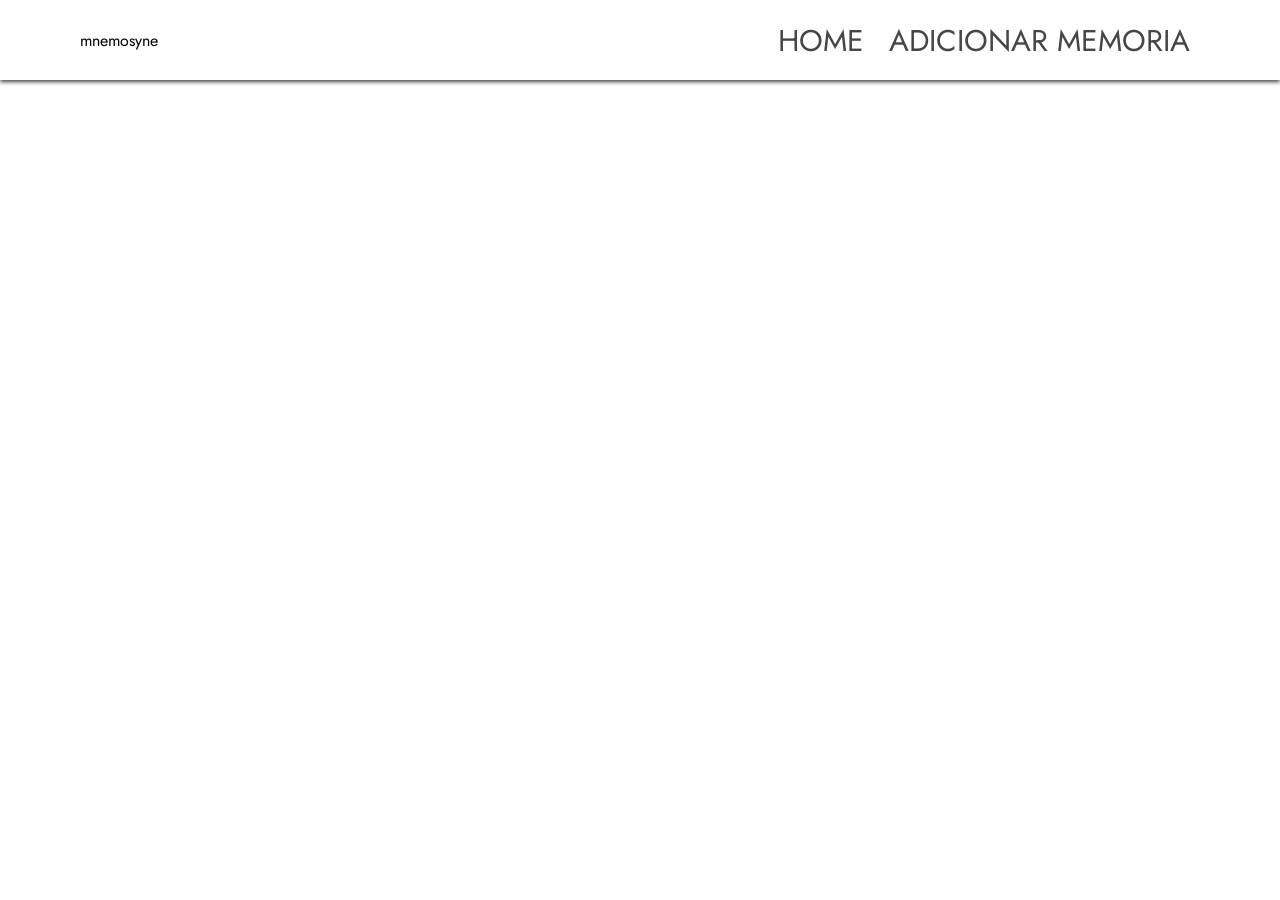
==== home/index.html @ 3dabdef2 "cabecalho tela home" ====
<!DOCTYPE html>
<html lang="pt br">
<head>

    <meta charset="UTF-8">
    
    <title>mnemosyne - home</title>

    <link rel="stylesheet" href="home.css">
</head>

<body>

   <header class="app-header">

        <P>mnemosyne</P>
        <div class="links">
        

        <div>
            <a href="">HOME</a>
            <a href="">ADICIONAR MEMORIA</a>
        </div>


  </header> 


</body>
</html>
---- home/home.css ----
@import url('https://fonts.googleapis.com/css2?family=Jost:ital,wght@0,100..900;1,100..900&display=swap');

* { 

    margin: 0px;
    padding: 0px;
    font-family: "jost";
}




.app-header {

    
    height: 80px;
    
    display: flex;
    align-items: center;
    justify-content: space-between;
    padding-left: 80px;
    padding-right: 80px;
    box-shadow: 0px 2px 4px #464646 ;

}

.links a {
     font-size: 30px;
     text-decoration: none;
     color: #464646;
     padding: 10px;

}
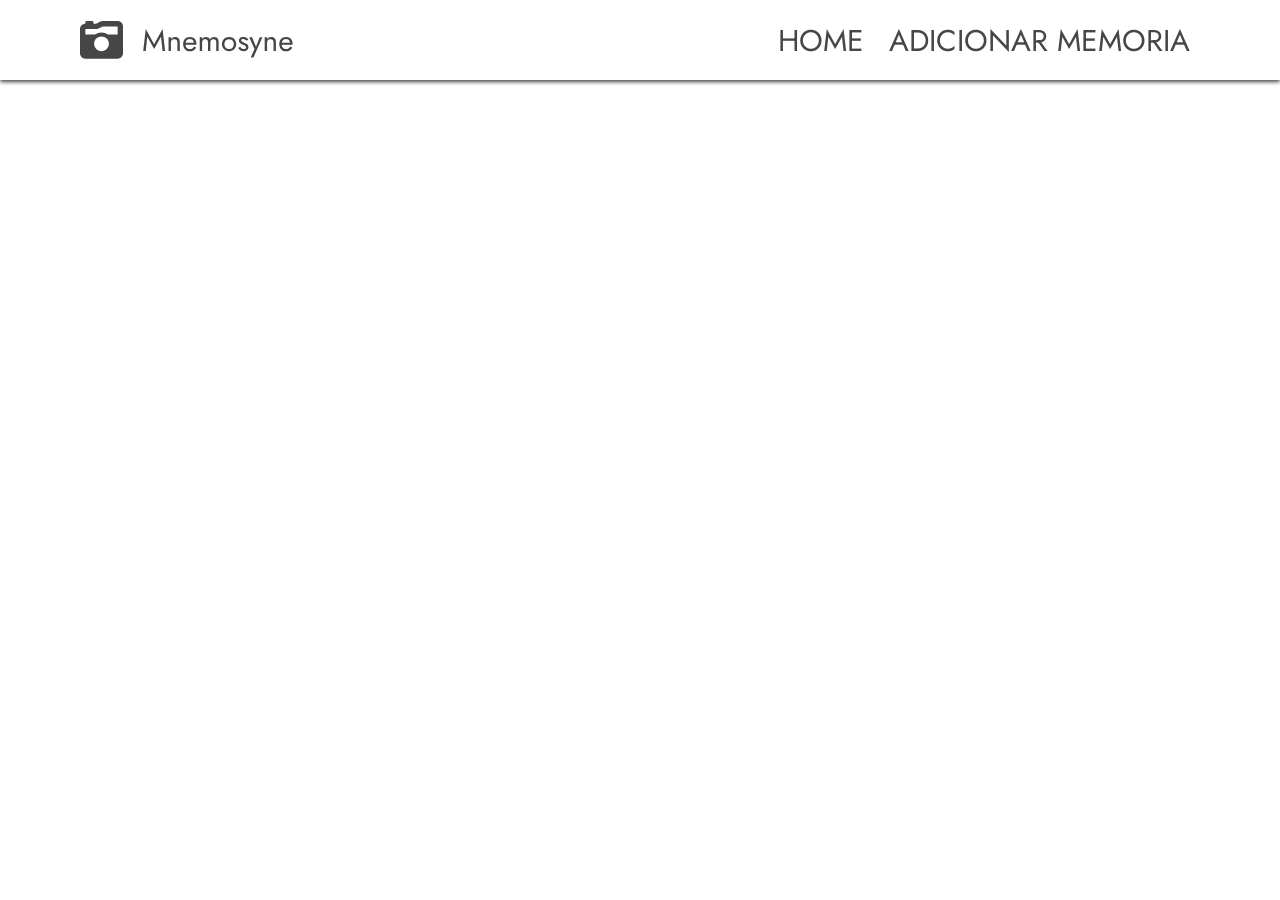
==== commit d3de9ba2: "finalizando cabecalho" ====
--- a/home/index.html
+++ b/home/index.html
@@ -13,7 +13,7 @@
 
    <header class="app-header">
 
-        <P>mnemosyne</P>
+      <img src="../assets/icons/mnemosyne-logo.svg" alt="logo do site mnemosyne.">
         <div class="links">
         
 
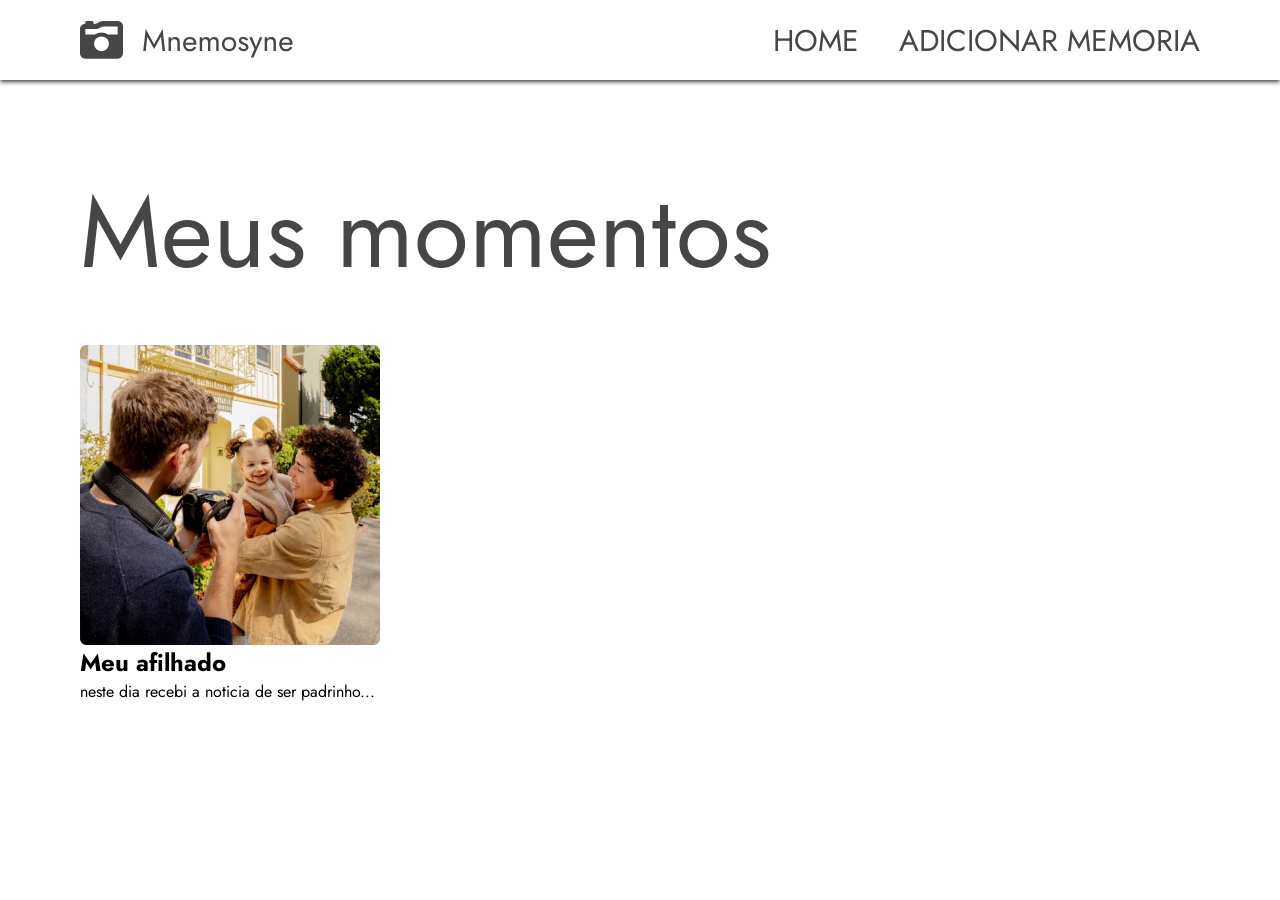
==== commit 804cb1ba: "finalizamos a primeira imagem" ====
--- a/home/index.html
+++ b/home/index.html
@@ -7,6 +7,7 @@
     <title>mnemosyne - home</title>
 
     <link rel="stylesheet" href="home.css">
+    <link rel="stylesheet" href="../assets/styles/global.css">
 </head>
 
 <body>
@@ -24,7 +25,24 @@
 
 
   </header> 
+ <main class="app-main">
 
+ <h1>Meus momentos</h1>
+ <div class="memories-container">
+<div class="memory-card">
+<div class="image"> </div>
+
+    <h2>Meu afilhado</h2>
+    <p>neste dia recebi a noticia de ser padrinho...</p>
+
+
+        </div>
+    </div>
+</div>
+
+
+
+</main>
 
 </body>
 </html>
--- a/home/home.css
+++ b/home/home.css
@@ -28,8 +28,28 @@
      font-size: 30px;
      text-decoration: none;
      color: #464646;
-     padding: 10px;
+     padding-left: 35px;
 
+}
+
+.app-main {
+
+    padding: 80px;
+  
+}
+
+.memory-card {
+
+    margin-right: 40px;
+    margin-bottom: 40px; ;
+
+}
+.memory-card .image {
+
+  height: 300px;
+  width: 300px;
+ background-image:url(../assets/imgs/bg1.png) ;
+background-size: cover;
 }
 
 
--- a/assets/styles/global.css
+++ b/assets/styles/global.css
@@ -0,0 +1,8 @@
+h1 {
+
+    font-size:100px ;
+    font-weight:normal ;
+    margin-bottom:40px ;
+    color: #464646;
+}
+
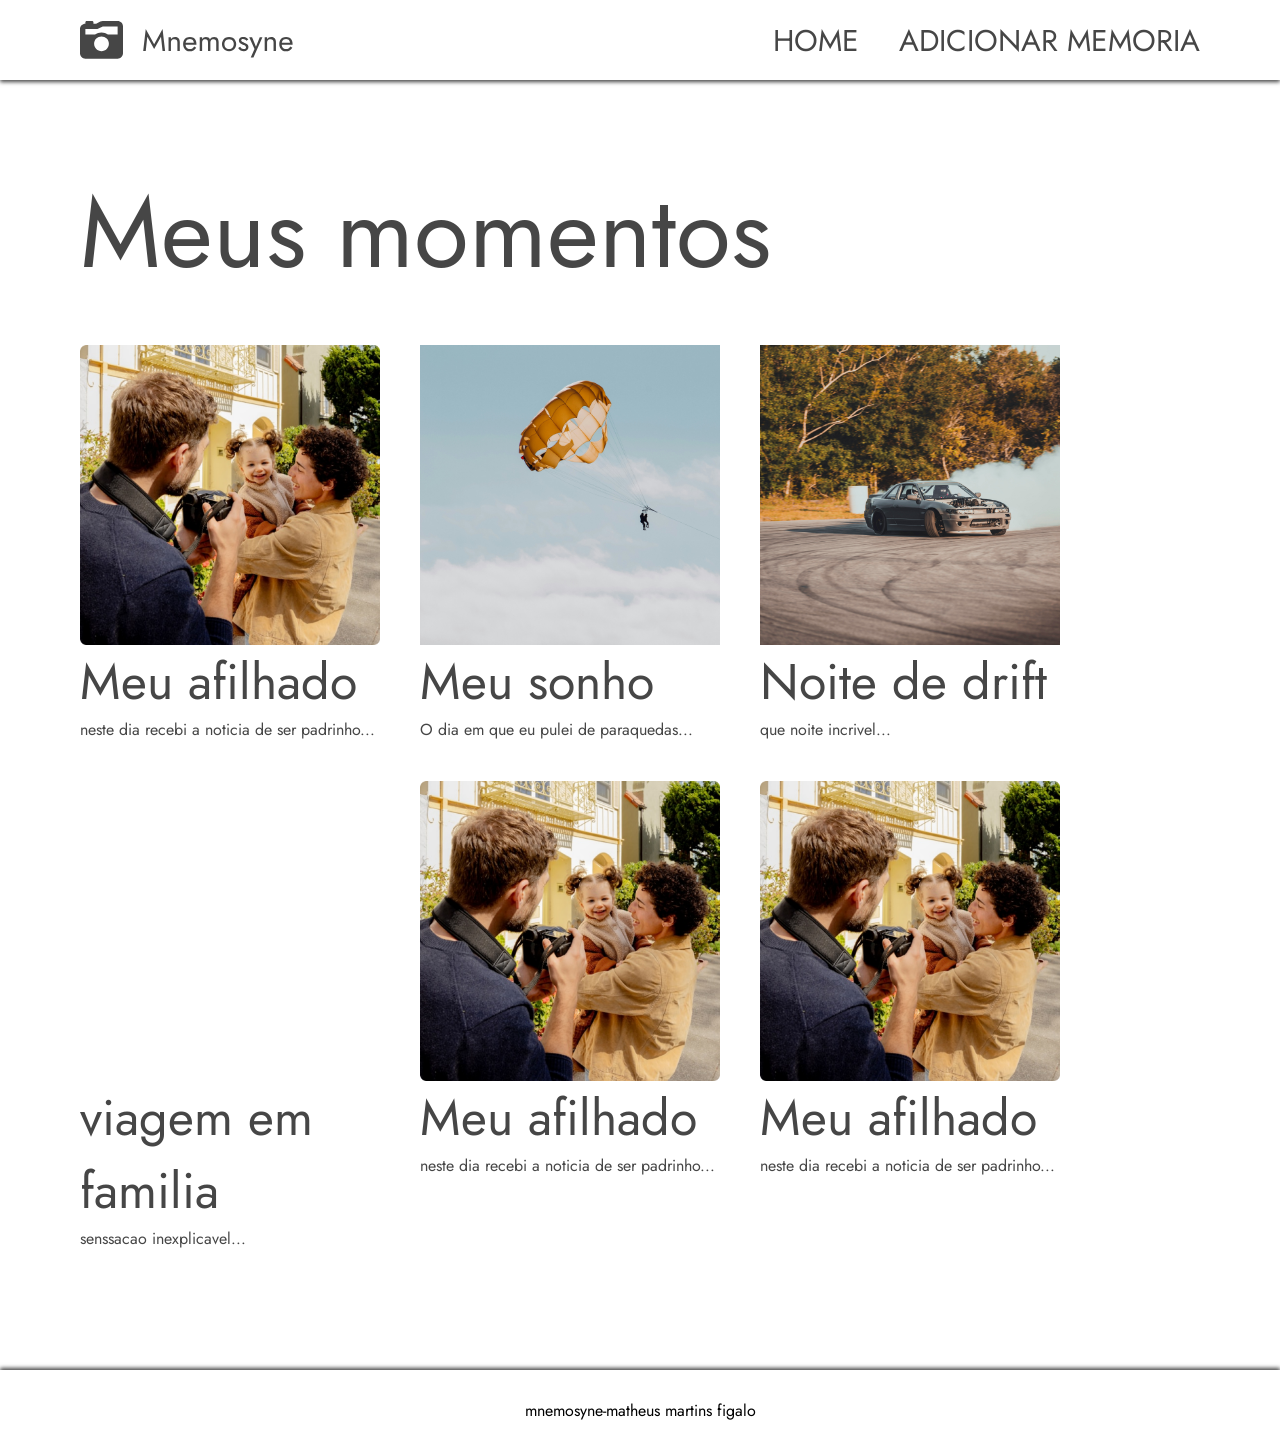
==== commit d6e1b184: "finalizando o home" ====
--- a/home/index.html
+++ b/home/index.html
@@ -1,9 +1,10 @@
 <!DOCTYPE html>
 <html lang="pt br">
+
 <head>
 
     <meta charset="UTF-8">
-    
+
     <title>mnemosyne - home</title>
 
     <link rel="stylesheet" href="home.css">
@@ -12,37 +13,87 @@
 
 <body>
 
-   <header class="app-header">
+    <header class="app-header">
 
-      <img src="../assets/icons/mnemosyne-logo.svg" alt="logo do site mnemosyne.">
+        <img src="../assets/icons/mnemosyne-logo.svg" alt="logo do site mnemosyne.">
         <div class="links">
-        
 
-        <div>
-            <a href="">HOME</a>
-            <a href="">ADICIONAR MEMORIA</a>
+
+            <div>
+                <a href="">HOME</a>
+                <a href="">ADICIONAR MEMORIA</a>
+            </div>
+
+
+    </header>
+    <main class="app-main">
+
+        <h1>Meus momentos</h1>
+        <div class="memories-container">
+            <div class="memory-card">
+                <div class="image"> </div>
+
+                <h2>Meu afilhado</h2>
+
+                <p>neste dia recebi a noticia de ser padrinho...</p>
+
+
+            </div>
+            <div class="memory-card">
+                <div class="image2"> </div>
+
+                <h2> Meu sonho </h2>
+                <p>O dia em que eu pulei de paraquedas...</p>
+                
+
+            </div>
+            <div class="memory-card">
+                <div class="image3"> </div>
+
+                <h2>Noite de drift</h2>
+                <p>que noite incrivel...</p>
+
+
+            </div>
+            <div class="memory-card">
+                <div class="image4"> </div>
+
+                <h2>viagem em familia</h2>
+                <p>senssacao inexplicavel...</p>
+
+
+            </div>
+            <div class="memory-card">
+                <div class="image"> </div>
+
+                <h2>Meu afilhado</h2>
+                <p>neste dia recebi a noticia de ser padrinho...</p>
+
+
+            </div>
+            <div class="memory-card">
+                <div class="image"> </div>
+
+                <h2>Meu afilhado</h2>
+                <p>neste dia recebi a noticia de ser padrinho...</p>
+
+
+            </div>
+
+
+
+
+        </div>
         </div>
 
 
-  </header> 
- <main class="app-main">
 
- <h1>Meus momentos</h1>
- <div class="memories-container">
-<div class="memory-card">
-<div class="image"> </div>
+    </main>
+    <footer class="app-footer">
 
-    <h2>Meu afilhado</h2>
-    <p>neste dia recebi a noticia de ser padrinho...</p>
-
-
-        </div>
-    </div>
-</div>
-
-
-
-</main>
+        <p>mnemosyne-matheus martins figalo</p>
+    </footer>
 
 </body>
+
 </html>
--- a/home/home.css
+++ b/home/home.css
@@ -42,17 +42,83 @@
 
     margin-right: 40px;
     margin-bottom: 40px; ;
+    
+    transition: all ease 0.3s;
+    max-width: 300px;
+}
+
+.memory-card :hover {
+
+cursor: pointer;
+scale: 1.02;
+
 
 }
 .memory-card .image {
 
   height: 300px;
   width: 300px;
- background-image:url(../assets/imgs/bg1.png) ;
+ background-image:url(../assets/imgs/crianca.png) ;
 background-size: cover;
 }
 
+.memory-card h2 {
+ font-size: 50px;
+ font-weight: normal;
+ color: #464646;
 
+}
+
+.memory-card p {
+
+color: #464646;
+
+}
+.memories-container {
+
+display: flex ;
+flex-wrap: wrap;
+
+
+}
+
+.app-footer {
+
+    
+    height: 80px;
+    
+    display: flex;
+    align-items: center;
+    justify-content: center;
+    padding-left: 80px;
+    padding-right: 80px;
+    box-shadow: 0px -2px 4px #464646 ;
+
+}
+
+.memory-card .image2 {
+
+    height: 300px;
+    width: 300px;
+   background-image:url(../assets/imgs/paraquedas.jpg) ;
+  background-size: cover;
+  }
+
+  .memory-card .image3 {
+
+    height: 300px;
+    width: 300px;
+   background-image:url(../assets/imgs/drift.jpg) ;
+  background-size: cover;
+  }
+
+  .memory-card .image4 {
+
+    height: 300px;
+    width: 300px;
+   background-image:url(../assets/imgs/viagem.jpg) ;
+  background-size: cover;
+  }
 
 
 
